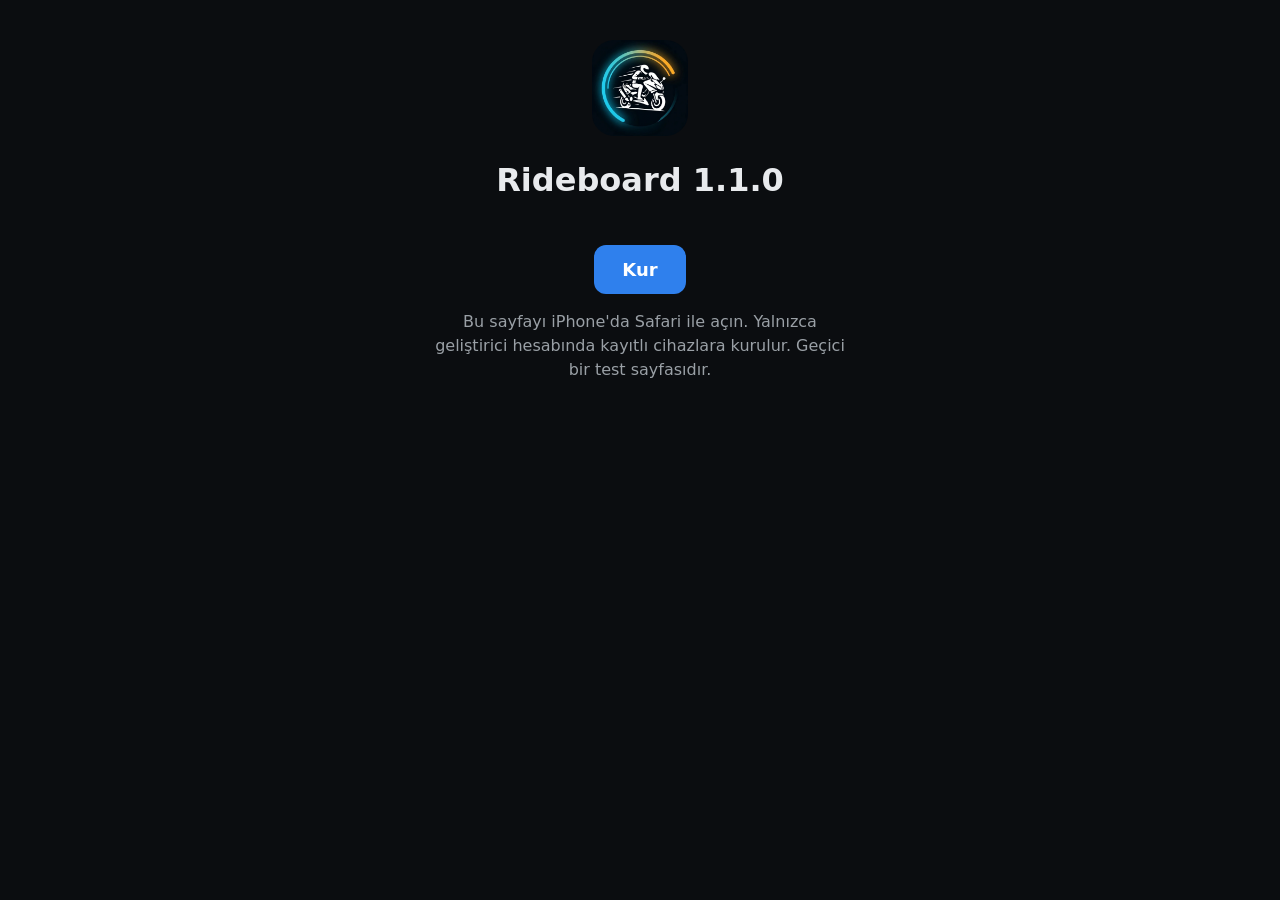
==== install/index.html @ 94b8b183 "Add a temporary Ad Hoc install page Only installs on devices registered in the developer account. Re" ====
<!doctype html>
<html lang="tr">
<head>
<meta charset="utf-8">
<meta name="viewport" content="width=device-width, initial-scale=1">
<meta name="robots" content="noindex, nofollow">
<title>Rideboard kurulumu</title>
<style>
  body { font-family: -apple-system, system-ui, sans-serif; background: #0b0d10; color: #e8eaed; margin: 0; padding: 40px 16px; text-align: center; }
  img { width: 96px; height: 96px; border-radius: 22px; }
  a.btn { display: inline-block; margin-top: 24px; padding: 14px 28px; border-radius: 12px; background: #2f80ed; color: #fff; text-decoration: none; font-size: 18px; font-weight: 600; }
  p { color: #9aa0a6; max-width: 420px; margin: 16px auto; line-height: 1.5; }
</style>
</head>
<body>
  <img src="../icon.png" alt="">
  <h1>Rideboard 1.1.0</h1>
  <a class="btn" href="itms-services://?action=download-manifest&amp;url=https://samet-y.github.io/rideboard-site/install/manifest.plist">Kur</a>
  <p>Bu sayfayı iPhone'da Safari ile açın. Yalnızca geliştirici hesabında kayıtlı cihazlara kurulur. Geçici bir test sayfasıdır.</p>
</body>
</html>
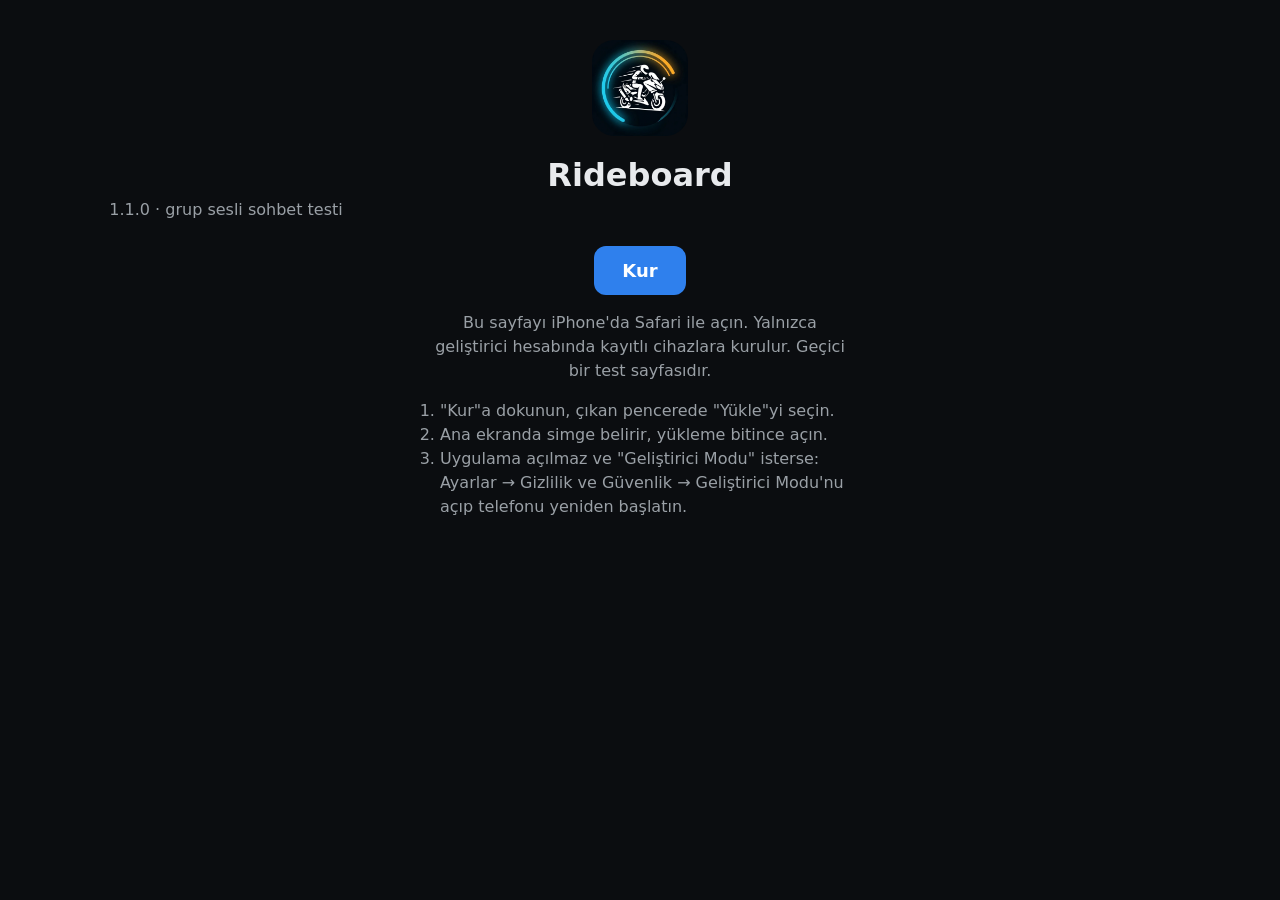
==== commit 39902c59: "Add an Ad Hoc install page for the group voice chat test Only installs on devices registered in the " ====
--- a/install/index.html
+++ b/install/index.html
@@ -8,14 +8,23 @@
 <style>
   body { font-family: -apple-system, system-ui, sans-serif; background: #0b0d10; color: #e8eaed; margin: 0; padding: 40px 16px; text-align: center; }
   img { width: 96px; height: 96px; border-radius: 22px; }
+  h1 { margin: 16px 0 4px; }
+  .ver { color: #9aa0a6; margin: 0; }
   a.btn { display: inline-block; margin-top: 24px; padding: 14px 28px; border-radius: 12px; background: #2f80ed; color: #fff; text-decoration: none; font-size: 18px; font-weight: 600; }
   p { color: #9aa0a6; max-width: 420px; margin: 16px auto; line-height: 1.5; }
+  ol { text-align: left; color: #9aa0a6; max-width: 420px; margin: 16px auto; line-height: 1.5; padding-left: 20px; }
 </style>
 </head>
 <body>
   <img src="../icon.png" alt="">
-  <h1>Rideboard 1.1.0</h1>
+  <h1>Rideboard</h1>
+  <p class="ver">1.1.0 · grup sesli sohbet testi</p>
   <a class="btn" href="itms-services://?action=download-manifest&amp;url=https://samet-y.github.io/rideboard-site/install/manifest.plist">Kur</a>
   <p>Bu sayfayı iPhone'da Safari ile açın. Yalnızca geliştirici hesabında kayıtlı cihazlara kurulur. Geçici bir test sayfasıdır.</p>
+  <ol>
+    <li>"Kur"a dokunun, çıkan pencerede "Yükle"yi seçin.</li>
+    <li>Ana ekranda simge belirir, yükleme bitince açın.</li>
+    <li>Uygulama açılmaz ve "Geliştirici Modu" isterse: Ayarlar → Gizlilik ve Güvenlik → Geliştirici Modu'nu açıp telefonu yeniden başlatın.</li>
+  </ol>
 </body>
 </html>
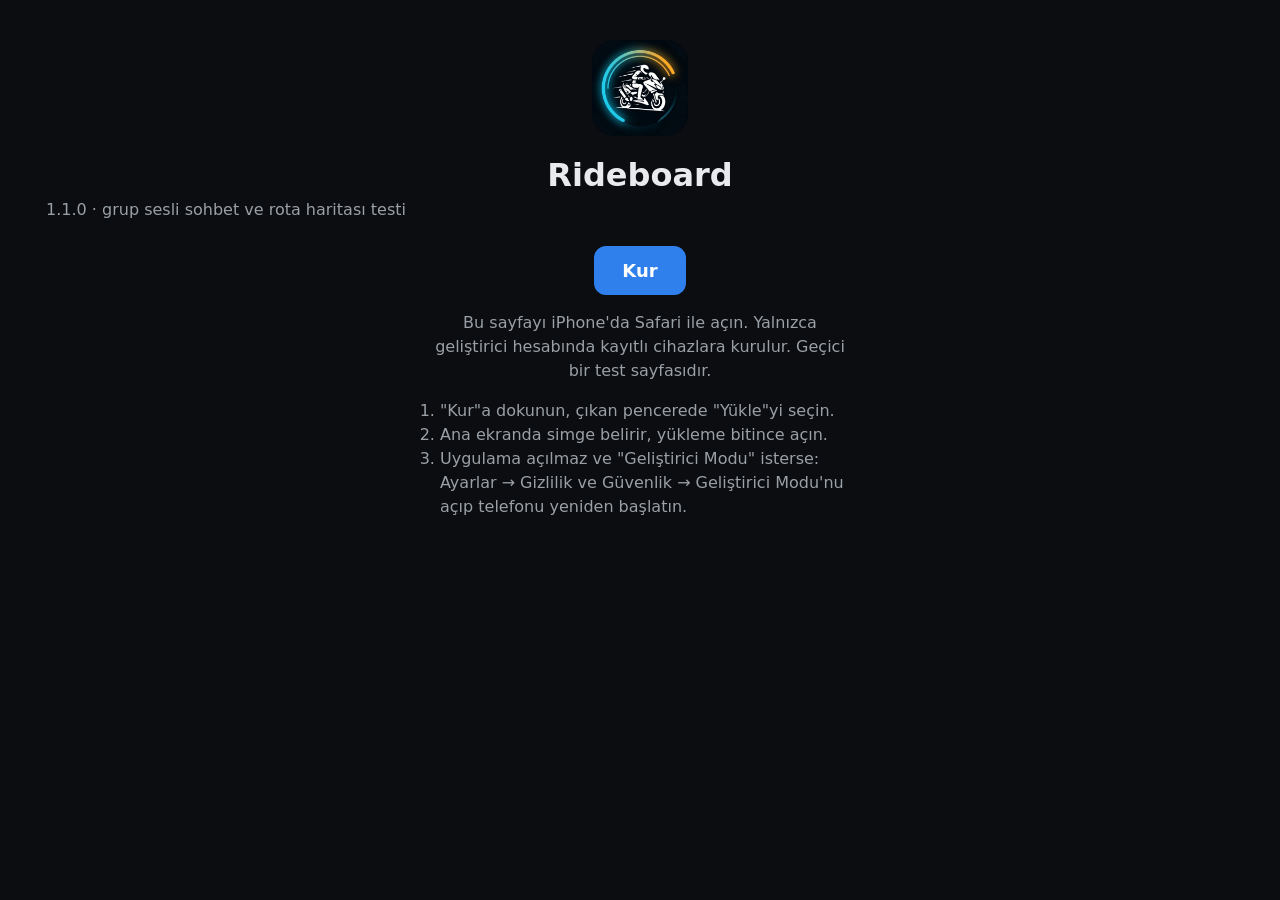
==== commit cb44b912: "Update the Ad Hoc build: ride route map Co-Authored-By: Claude Opus 5.5 <noreply@anthropic.com>" ====
--- a/install/index.html
+++ b/install/index.html
@@ -18,7 +18,7 @@
 <body>
   <img src="../icon.png" alt="">
   <h1>Rideboard</h1>
-  <p class="ver">1.1.0 · grup sesli sohbet testi</p>
+  <p class="ver">1.1.0 · grup sesli sohbet ve rota haritası testi</p>
   <a class="btn" href="itms-services://?action=download-manifest&amp;url=https://samet-y.github.io/rideboard-site/install/manifest.plist">Kur</a>
   <p>Bu sayfayı iPhone'da Safari ile açın. Yalnızca geliştirici hesabında kayıtlı cihazlara kurulur. Geçici bir test sayfasıdır.</p>
   <ol>
